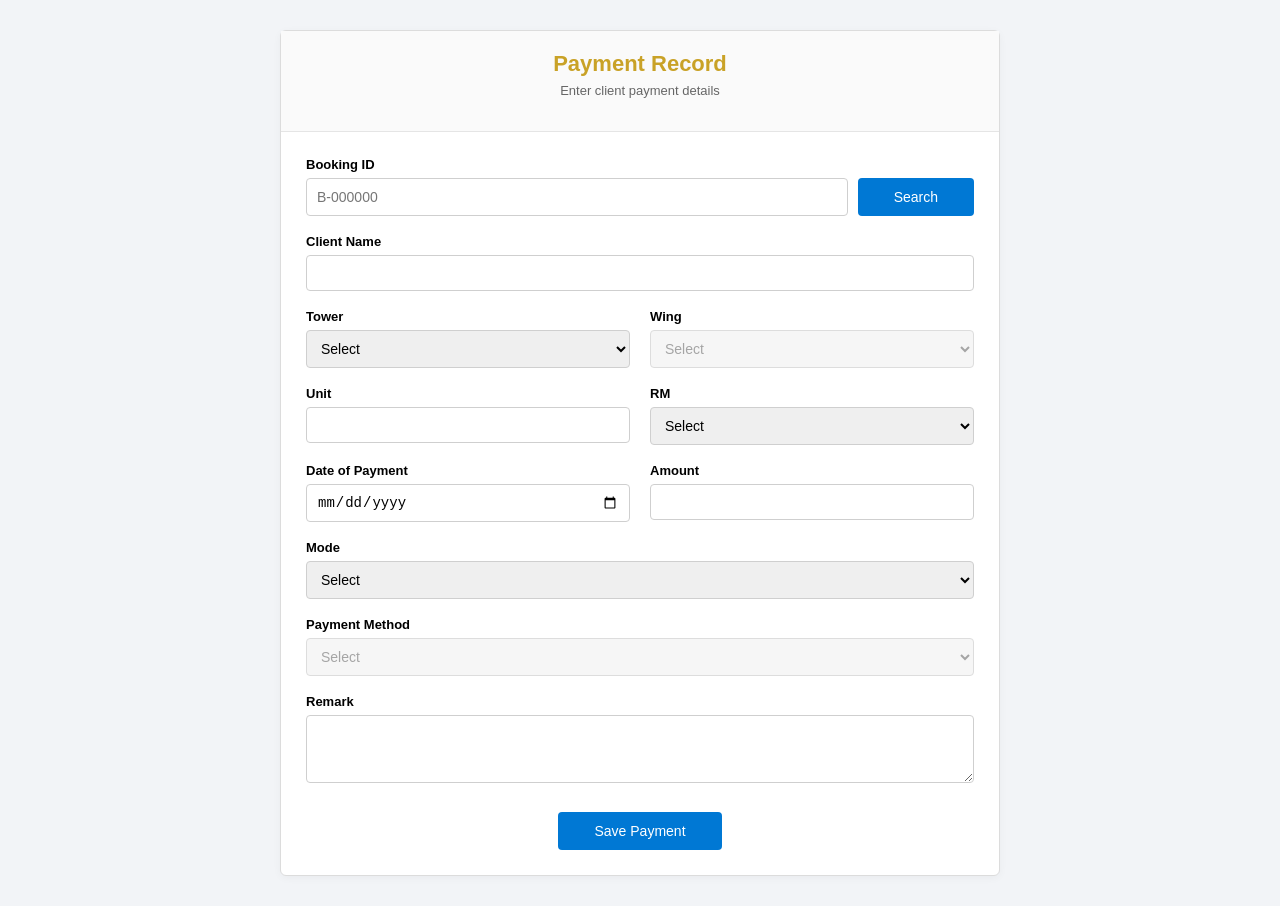
==== payment.html @ 9d72065a "Add files via upload" ====
<!DOCTYPE html>
<html lang="en">
<head>
  <meta charset="UTF-8">
  <title>Payment Record</title>
  <link rel="stylesheet" href="payment.css">
</head>
<body>

<div class="form-wrapper">

  <div class="form-header">
    <h2>Payment Record</h2>
    <p>Enter client payment details</p>
  </div>

  <form id="paymentForm" autocomplete="off">

    <!-- Booking ID + Search -->
    <div class="field">
      <label>Booking ID</label>

      <div style="display:flex; gap:10px;">
        <input type="text"
               id="bookingId"
               name="bookingId"
               placeholder="B-000000"
               pattern="B-[0-9]{6}"
               maxlength="8"
               required>

        <button type="button" id="searchBtn">Search</button>
      </div>

      <small id="bookingStatus" style="color:#555;"></small>
    </div>

    <!-- Client Name -->
    <div class="field">
      <label>Client Name</label>
      <input type="text"
             id="clientName"
             name="clientName"
             required>
    </div>

    <!-- Tower & Wing -->
    <div class="row">
      <div class="field">
        <label>Tower</label>
        <select id="tower" name="tower" required>
          <option value="">Select</option>
          <option value="TAPI">TAPI</option>
          <option value="AMAZON">AMAZON</option>
          <option value="DANUBE">DANUBE</option>
        </select>
      </div>

      <div class="field">
        <label>Wing</label>
        <select id="wing" name="wing" required disabled>
          <option value="">Select</option>
        </select>
      </div>
    </div>

    <!-- Unit & RM -->
    <div class="row">
      <div class="field">
        <label>Unit</label>
        <input type="text"
               id="unit"
               name="unit"
               required>
      </div>

      <div class="field">
        <label>RM</label>
        <select id="rm" name="rm" required>
          <option value="">Select</option>
          <option>RM 1</option>
          <option>RM 2</option>
          <option>RM 3</option>
          <option>RM 4</option>
          <option>RM 5</option>
          <option>RM 6</option>
          <option>RM 7</option>
        </select>
      </div>
    </div>

    <!-- Date & Amount -->
    <div class="row">
      <div class="field">
        <label>Date of Payment</label>
        <input type="date"
               id="paymentDate"
               name="paymentDate"
               required>
      </div>

      <div class="field">
        <label>Amount</label>
        <input type="number"
               id="amount"
               name="amount"
               required>
      </div>
    </div>

    <!-- Mode -->
    <div class="field">
      <label>Mode</label>
      <select id="mode" name="mode" required>
        <option value="">Select</option>
        <option value="FLAT_COST">Flat Cost</option>
        <option value="IC">IC</option>
        <option value="GST">GST</option>
      </select>
    </div>

    <!-- Payment Method -->
    <div class="field">
      <label>Payment Method</label>
      <select id="paymentMethod" name="paymentMethod" disabled required>
        <option value="">Select</option>
        <option value="IMPS">IMPS</option>
        <option value="NEFT">NEFT</option>
        <option value="UPI">UPI</option>
        <option value="CHEQUE">CHEQUE</option>
      </select>
    </div>

    <!-- Remark -->
    <div class="field">
      <label>Remark</label>
      <textarea id="remark"
                name="remark"
                rows="3"
                required></textarea>
    </div>

    <!-- Submit -->
    <div class="actions">
      <button type="submit" id="submitBtn">Save Payment</button>
    </div>

  </form>
</div>

<script src="payment.js"></script>

<script>
  // Force Booking ID uppercase
  document.getElementById("bookingId").addEventListener("input", function () {
    this.value = this.value.toUpperCase();
  });
</script>

</body>
</html>
---- payment.css ----
* {
  box-sizing: border-box;
}

body {
  font-family: Arial, Helvetica, sans-serif;
  background: #f2f4f7;
  margin: 0;
  padding: 30px;
}

/* ============================= */
/* Form Wrapper */
/* ============================= */
.form-wrapper {
  max-width: 720px;
  margin: auto;
  background: #fff;
  border: 1px solid #dcdcdc;
  border-radius: 6px;
  box-shadow: 0 2px 8px rgba(0, 0, 0, 0.04);
}

/* ============================= */
/* Header */
/* ============================= */
.form-header {
  padding: 20px 25px;
  border-bottom: 1px solid #e5e5e5;
  background: #fafafa;
  text-align: center;
}

.form-header h2 {
  margin: 0;
  font-size: 22px;
  color: #c9a227;
  font-weight: 700;
}

.form-header p {
  margin-top: 6px;
  font-size: 13px;
  color: #666;
}

/* ============================= */
/* Form Body */
/* ============================= */
form {
  padding: 25px;
}

.field {
  margin-bottom: 18px;
}

.row {
  display: flex;
  gap: 20px;
}

.row .field {
  flex: 1;
}

/* ============================= */
/* Labels */
/* ============================= */
label {
  display: block;
  font-size: 13px;
  margin-bottom: 6px;
  font-weight: bold;
}

/* Only show * for required fields */
input[required] + label::after,
select[required] + label::after,
textarea[required] + label::after {
  content: " *";
  color: #d93025;
}

/* ============================= */
/* Inputs */
/* ============================= */
input,
select,
textarea {
  width: 100%;
  padding: 9px 10px;
  font-size: 14px;
  border: 1px solid #cfcfcf;
  border-radius: 4px;
  transition: 0.2s ease;
}

input:focus,
select:focus,
textarea:focus {
  border-color: #0078d4;
  outline: none;
  background: #fdfefe;
}

/* Disabled style */
select:disabled,
input:disabled {
  background: #f3f3f3;
  cursor: not-allowed;
}

/* ============================= */
/* Booking Search Layout */
/* ============================= */
.field div {
  display: flex;
  gap: 10px;
}

.field div input {
  flex: 1;
}

/* ============================= */
/* Status Text */
/* ============================= */
#bookingStatus {
  display: block;
  margin-top: 5px;
  font-size: 12px;
  font-weight: 600;
}

/* ============================= */
/* Buttons */
/* ============================= */
.actions {
  text-align: center;
  margin-top: 25px;
}

button {
  background: #0078d4;
  color: #fff;
  border: none;
  padding: 11px 36px;
  font-size: 14px;
  border-radius: 4px;
  cursor: pointer;
  transition: 0.2s ease;
}

button:hover {
  background: #005ea6;
}

button:disabled {
  background: #9aa0a6;
  cursor: not-allowed;
}

/* ============================= */
/* Responsive */
/* ============================= */
@media (max-width: 600px) {
  body {
    padding: 15px;
  }

  .row {
    flex-direction: column;
    gap: 0;
  }

  .form-wrapper {
    border-radius: 4px;
  }
}
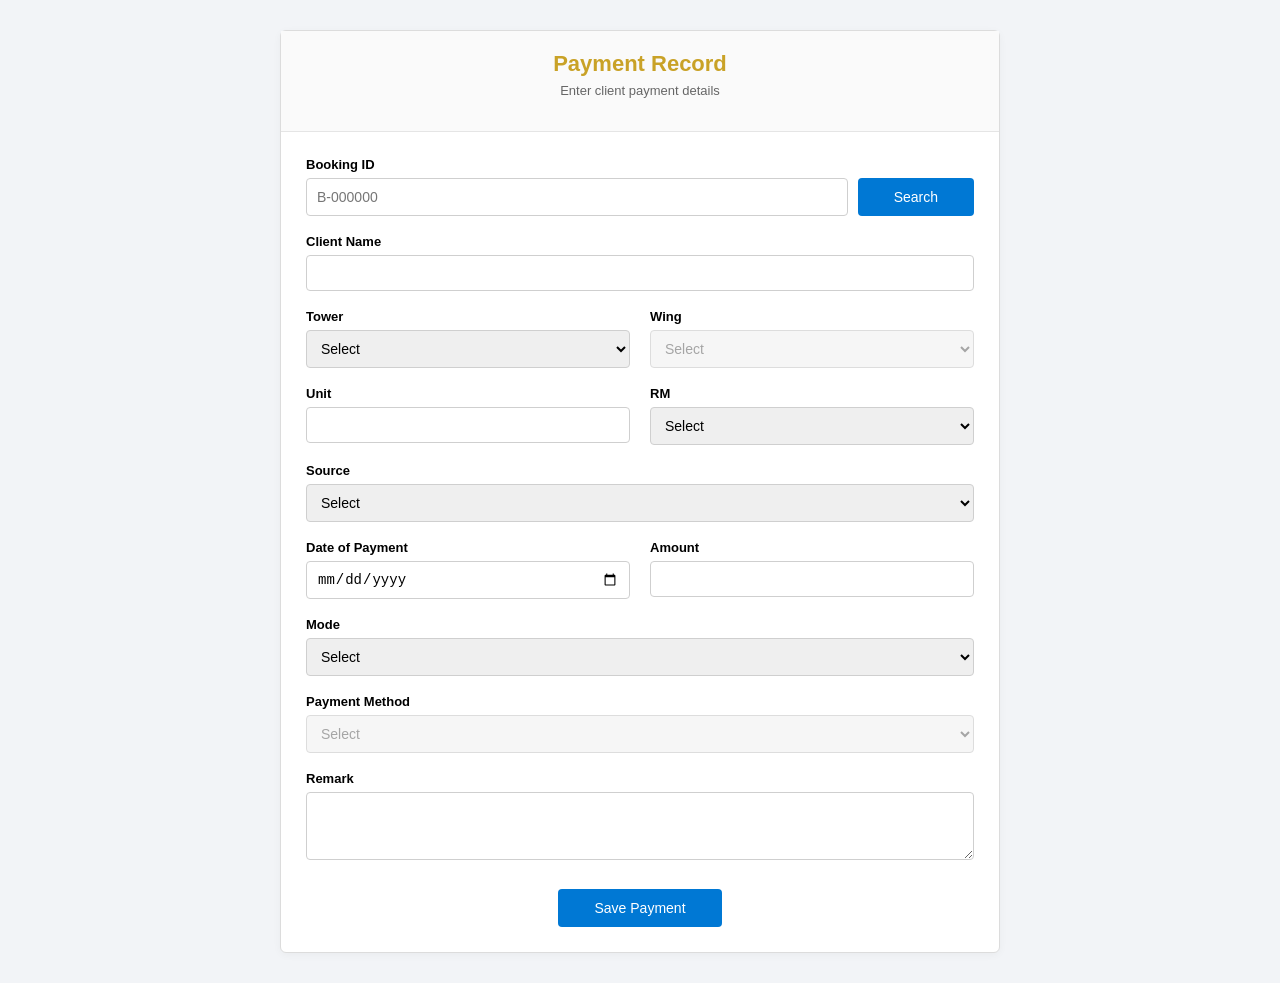
==== commit 533226cb: "Update payment.html" ====
--- a/payment.html
+++ b/payment.html
@@ -89,6 +89,16 @@
       </div>
     </div>
 
+    <!-- Source -->
+    <div class="field">
+      <label>Source</label>
+      <select id="source" name="source" required>
+        <option value="">Select</option>
+        <option value="INSIDE SALES">INSIDE SALES</option>
+        <option value="GUARDIANS">GUARDIANS</option>
+      </select>
+    </div>
+
     <!-- Date & Amount -->
     <div class="row">
       <div class="field">
